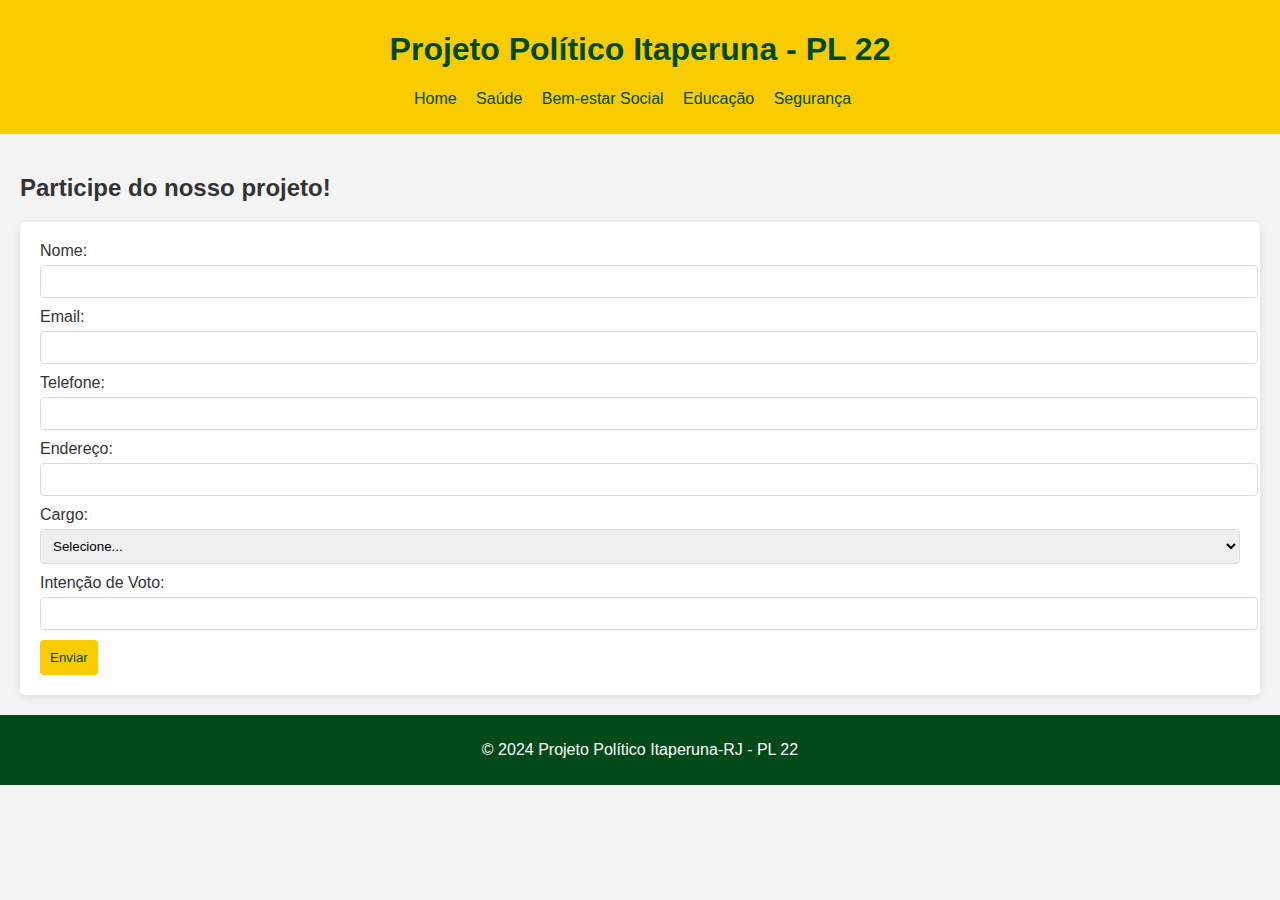
==== index.html @ 7ba593a8 "Update index.html" ====
<!DOCTYPE html>
<html lang="pt-BR">
<head>
    <meta charset="UTF-8">
    <meta name="viewport" content="width=device-width, initial-scale=1.0">
    <title>Projeto Político - Itaperuna-RJ</title>
    <link rel="stylesheet" href="styles.css">
</head>
<body>
    <header>
        <h1>Projeto Político Itaperuna - PL 22</h1>
        <nav>
            <ul>
                <li><a href="index.html">Home</a></li>
                <li><a href="saude.html">Saúde</a></li>
                <li><a href="bem-estar.html">Bem-estar Social</a></li>
                <li><a href="educacao.html">Educação</a></li>
                <li><a href="seguranca.html">Segurança</a></li>
            </ul>
        </nav>
    </header>
    <main>
        <section>
            <h2>Participe do nosso projeto!</h2>
            <form id="campaignForm" novalidate>
                <label for="nome">Nome:</label>
                <input type="text" id="nome" name="nome" required>

                <label for="email">Email:</label>
                <input type="email" id="email" name="email" required>

                <label for="telefone">Telefone:</label>
                <input type="tel" id="telefone" name="telefone" required>

                <label for="endereco">Endereço:</label>
                <input type="text" id="endereco" name="endereco" required>

                <label for="cargo">Cargo:</label>
                <select id="cargo" name="cargo" required>
                    <option value="">Selecione...</option>
                    <option value="coordenador">Coordenador</option>
                    <option value="organizador">Organizador</option>
                    <option value="panfletador">Panfletador</option>
                    <option value="outros">Outros</option>
                </select>

                <label for="intencao">Intenção de Voto:</label>
                <input type="text" id="intencao" name="intencao" required>

                <button type="submit">Enviar</button>
            </form>
        </section>
    </main>
    <footer>
        <p>&copy; 2024 Projeto Político Itaperuna-RJ - PL 22</p>
    </footer>
    <script>
    const scriptURL = 'https://api.sheetmonkey.io/form/7wx8BeiFcDt93cTxQSQR8t';
    const form = document.getElementById('campaignForm');

    form.addEventListener('submit', e => {
        e.preventDefault();

        fetch(scriptURL, { method: 'POST', body: new FormData(form) })
            .then(response => {
                console.log('Resposta da API:', response); // Log para verificar a resposta da API
                if (response.ok) {
                    alert('Dados enviados com sucesso!');
                    form.reset(); // Reseta o formulário após envio
                } else {
                    return response.text().then(text => { // Captura o texto da resposta
                        throw new Error(text);
                    });
                }
            })
            .catch(error => {
                console.error('Erro!', error.message);
                alert('Ocorreu um erro: ' + error.message); // Mostra o erro no alerta
            });
    });
    </script>
</body>
</html>
---- styles.css ----
body {
    font-family: Arial, sans-serif;
    margin: 0;
    padding: 0;
    background-color: #f4f4f4;
    color: #333;
}

header {
    background-color: #f9cc00; /* Amarelo */
    color: #004a19; /* Verde Escuro */
    padding: 10px 20px;
    text-align: center;
}

nav ul {
    list-style-type: none;
    padding: 0;
}

nav ul li {
    display: inline;
    margin-right: 15px;
}

nav ul li a {
    text-decoration: none;
    color: #004a19; /* Verde Escuro */
}

main {
    padding: 20px;
}

footer {
    background-color: #004a19; /* Verde Escuro */
    color: white;
    text-align: center;
    padding: 10px 0;
    position: relative;
    bottom: 0;
    width: 100%;
}

form {
    background-color: #fff;
    padding: 20px;
    border-radius: 5px;
    box-shadow: 0 2px 10px rgba(0, 0, 0, 0.1);
}

form label {
    display: block;
    margin-bottom: 5px;
}

form input, form select {
    width: 100%;
    padding: 8px;
    margin-bottom: 10px;
    border: 1px solid #ddd;
    border-radius: 4px;
}

form button {
    background-color: #f9cc00; /* Amarelo */
    color: #004a19; /* Verde Escuro */
    border: none;
    padding: 10px;
    cursor: pointer;
    border-radius: 4px;
}

form button:hover {
    background-color: #e0b800; /* Amarelo mais escuro */
}
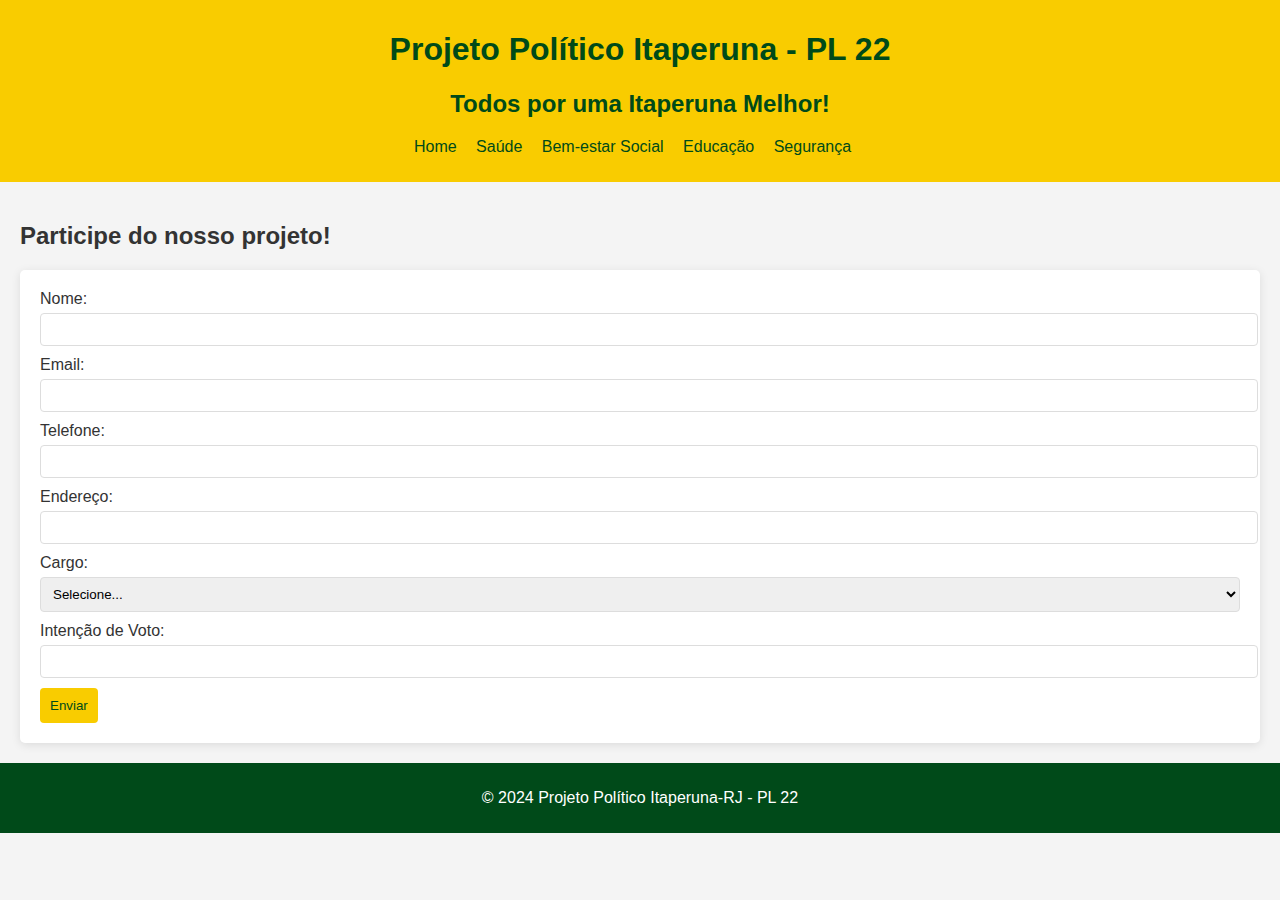
==== commit 1b918cc2: "Update index.html" ====
--- a/index.html
+++ b/index.html
@@ -9,6 +9,7 @@
 <body>
     <header>
         <h1>Projeto Político Itaperuna - PL 22</h1>
+        <h2>Todos por uma Itaperuna Melhor!</h2> <!-- Adicionando a frase aqui -->
         <nav>
             <ul>
                 <li><a href="index.html">Home</a></li>
@@ -81,3 +82,4 @@
     </script>
 </body>
 </html>
+
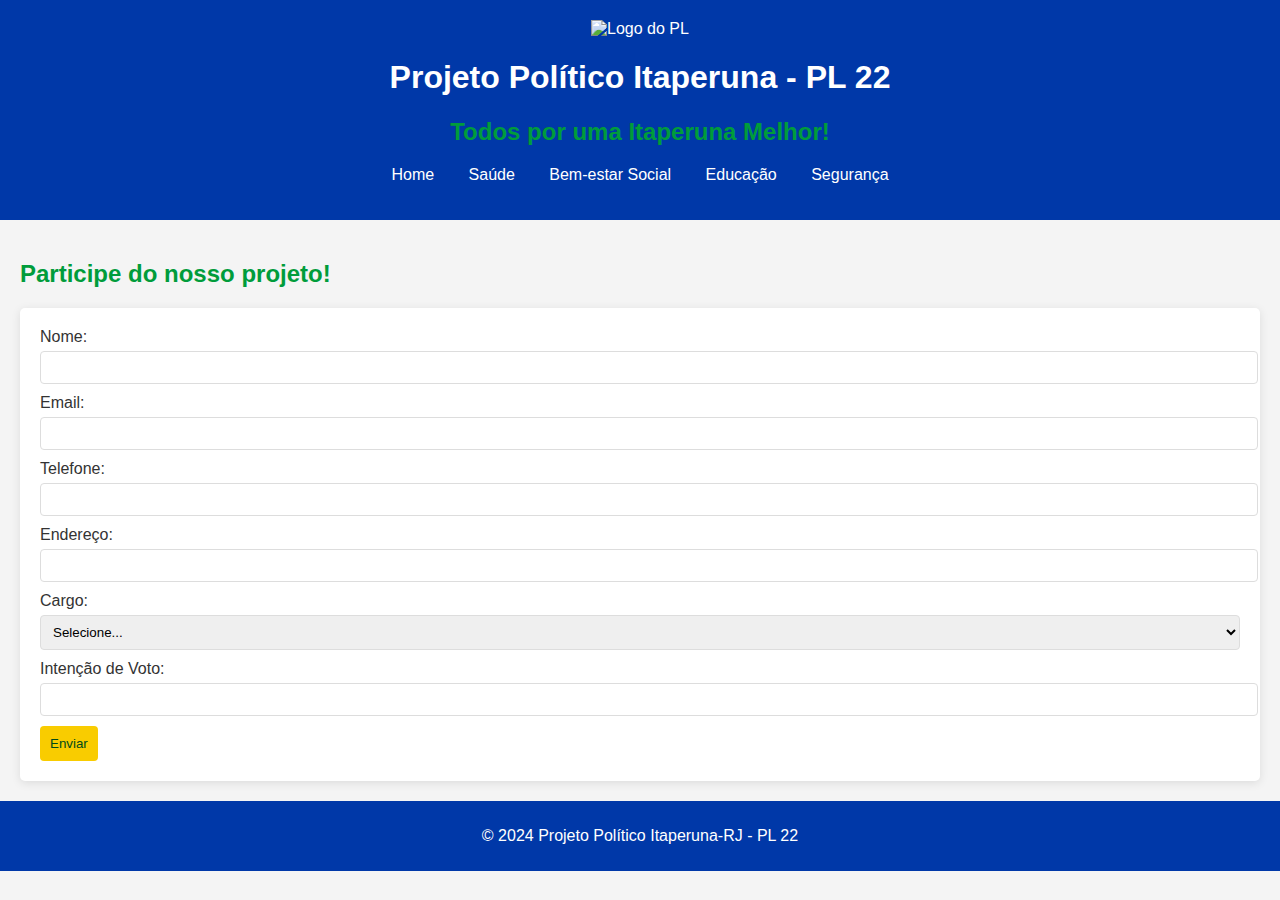
==== commit 12644b43: "Update index.html" ====
--- a/index.html
+++ b/index.html
@@ -5,11 +5,65 @@
     <meta name="viewport" content="width=device-width, initial-scale=1.0">
     <title>Projeto Político - Itaperuna-RJ</title>
     <link rel="stylesheet" href="styles.css">
+    <style>
+        body {
+            font-family: Arial, sans-serif;
+            background-color: #f4f4f4;
+            margin: 0;
+            padding: 0;
+        }
+
+        header {
+            background-color: #0038a8; /* Azul do PL */
+            color: #ffffff;
+            padding: 20px;
+            text-align: center;
+        }
+
+        header img {
+            width: 100px; /* Ajuste o tamanho da logo */
+            height: auto;
+        }
+
+        nav ul {
+            list-style: none;
+            padding: 0;
+        }
+
+        nav ul li {
+            display: inline;
+            margin: 0 15px;
+        }
+
+        nav ul li a {
+            color: #ffffff;
+            text-decoration: none;
+        }
+
+        main {
+            padding: 20px;
+        }
+
+        footer {
+            background-color: #0038a8;
+            color: #ffffff;
+            text-align: center;
+            padding: 10px 0;
+            position: relative;
+            bottom: 0;
+            width: 100%;
+        }
+
+        h2 {
+            color: #009c3b; /* Verde */
+        }
+    </style>
 </head>
 <body>
     <header>
+        <img src="logo_pl.png" alt="Logo do PL"> <!-- Logo do PL -->
         <h1>Projeto Político Itaperuna - PL 22</h1>
-        <h2>Todos por uma Itaperuna Melhor!</h2> <!-- Adicionando a frase aqui -->
+        <h2>Todos por uma Itaperuna Melhor!</h2>
         <nav>
             <ul>
                 <li><a href="index.html">Home</a></li>
@@ -83,3 +137,4 @@
 </body>
 </html>
 
+
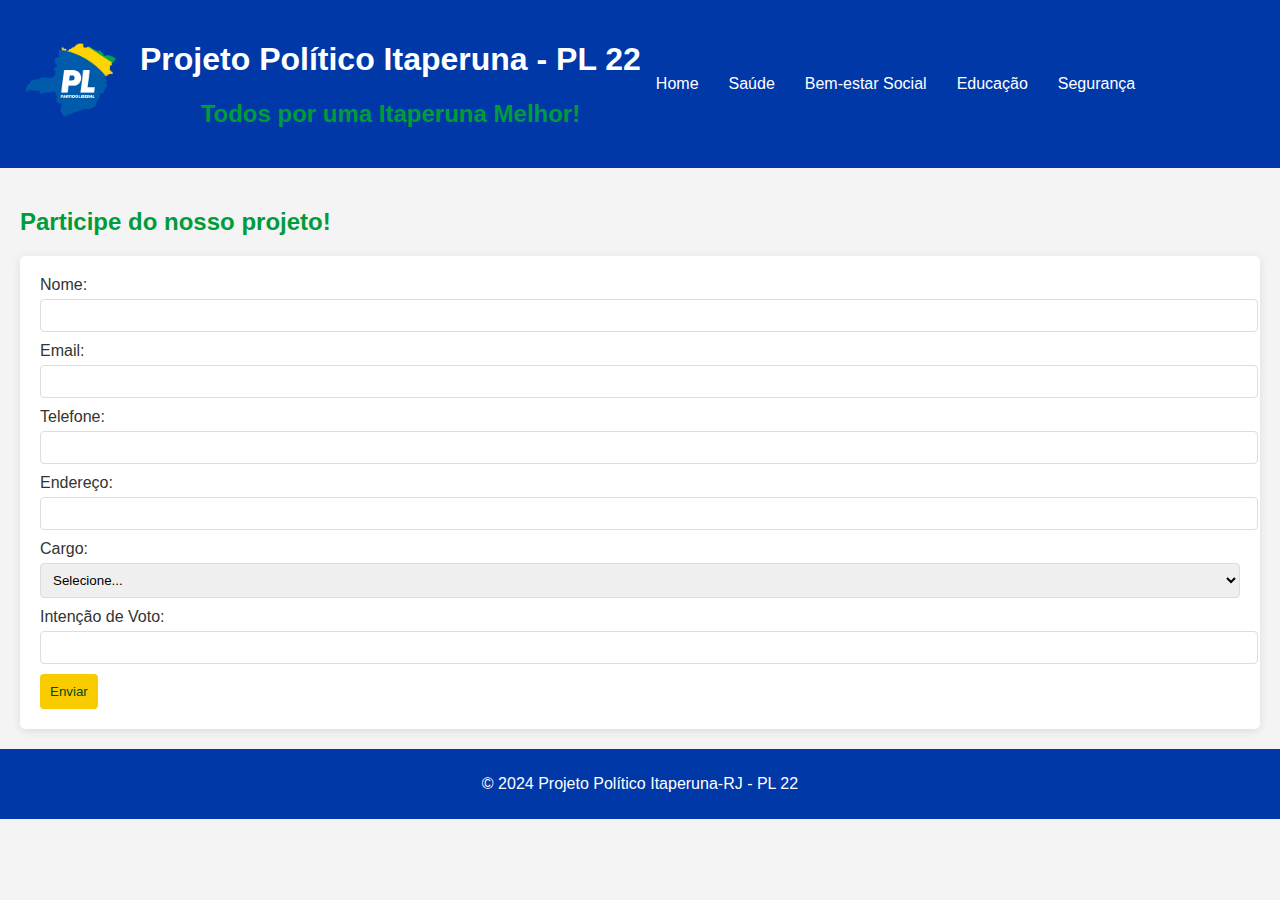
==== commit 427862c3: "Update index.html" ====
--- a/index.html
+++ b/index.html
@@ -17,21 +17,25 @@
             background-color: #0038a8; /* Azul do PL */
             color: #ffffff;
             padding: 20px;
-            text-align: center;
+            display: flex; /* Usando flexbox para alinhamento */
+            align-items: center; /* Alinha itens verticalmente */
         }
 
         header img {
             width: 100px; /* Ajuste o tamanho da logo */
             height: auto;
+            margin-right: 20px; /* Espaçamento entre a logo e o texto */
         }
 
         nav ul {
             list-style: none;
             padding: 0;
+            margin: 0;
+            display: flex; /* Usando flexbox para o menu */
+            justify-content: flex-end; /* Alinha o menu à direita */
         }
 
         nav ul li {
-            display: inline;
             margin: 0 15px;
         }
 
@@ -61,9 +65,11 @@
 </head>
 <body>
     <header>
-        <img src="logo_pl.png" alt="Logo do PL"> <!-- Logo do PL -->
-        <h1>Projeto Político Itaperuna - PL 22</h1>
-        <h2>Todos por uma Itaperuna Melhor!</h2>
+        <img src="logo_pl.png" alt="Logo do PL"> <!-- Logo do PL no canto esquerdo -->
+        <div>
+            <h1>Projeto Político Itaperuna - PL 22</h1>
+            <h2>Todos por uma Itaperuna Melhor!</h2>
+        </div>
         <nav>
             <ul>
                 <li><a href="index.html">Home</a></li>
@@ -138,3 +144,4 @@
 </html>
 
 
+
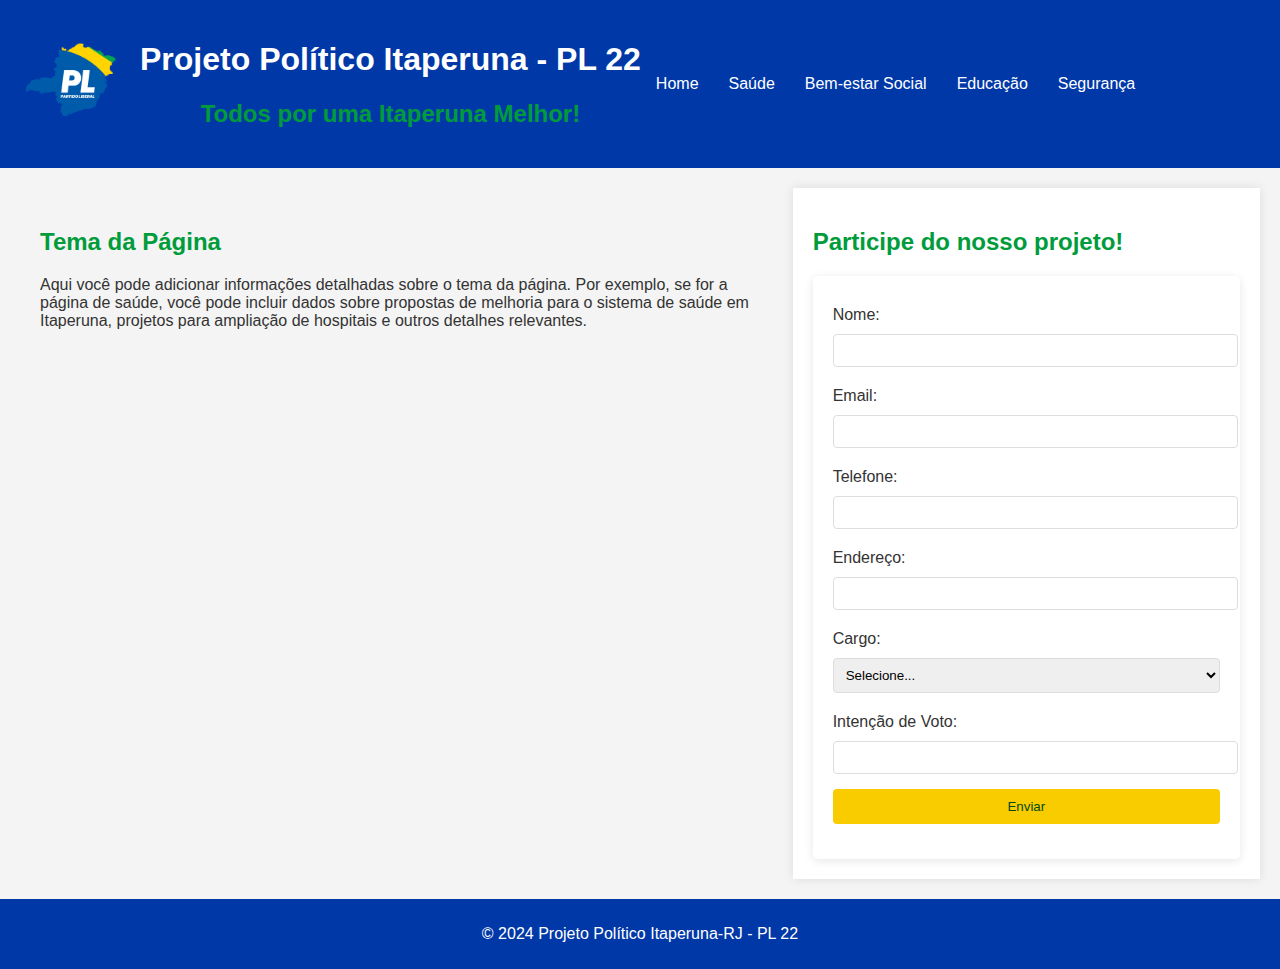
==== commit a307baad: "Update index.html" ====
--- a/index.html
+++ b/index.html
@@ -17,22 +17,22 @@
             background-color: #0038a8; /* Azul do PL */
             color: #ffffff;
             padding: 20px;
-            display: flex; /* Usando flexbox para alinhamento */
-            align-items: center; /* Alinha itens verticalmente */
+            display: flex;
+            align-items: center;
         }
 
         header img {
-            width: 100px; /* Ajuste o tamanho da logo */
+            width: 100px;
             height: auto;
-            margin-right: 20px; /* Espaçamento entre a logo e o texto */
+            margin-right: 20px;
         }
 
         nav ul {
             list-style: none;
             padding: 0;
             margin: 0;
-            display: flex; /* Usando flexbox para o menu */
-            justify-content: flex-end; /* Alinha o menu à direita */
+            display: flex;
+            justify-content: flex-end;
         }
 
         nav ul li {
@@ -44,8 +44,45 @@
             text-decoration: none;
         }
 
-        main {
+        .container {
+            display: flex;
+            justify-content: space-between;
             padding: 20px;
+        }
+
+        .info {
+            width: 60%;
+            padding: 20px;
+        }
+
+        .form-section {
+            width: 35%;
+            padding: 20px;
+            background-color: #ffffff;
+            box-shadow: 0px 0px 10px rgba(0, 0, 0, 0.1);
+        }
+
+        label {
+            display: block;
+            margin-top: 10px;
+        }
+
+        input, select, button {
+            width: 100%;
+            padding: 10px;
+            margin-top: 5px;
+            margin-bottom: 15px;
+        }
+
+        button {
+            background-color: #0038a8;
+            color: white;
+            border: none;
+            cursor: pointer;
+        }
+
+        button:hover {
+            background-color: #002d80;
         }
 
         footer {
@@ -65,7 +102,7 @@
 </head>
 <body>
     <header>
-        <img src="logo_pl.png" alt="Logo do PL"> <!-- Logo do PL no canto esquerdo -->
+        <img src="logo_pl.png" alt="Logo do PL"> <!-- Logo do PL -->
         <div>
             <h1>Projeto Político Itaperuna - PL 22</h1>
             <h2>Todos por uma Itaperuna Melhor!</h2>
@@ -80,8 +117,14 @@
             </ul>
         </nav>
     </header>
-    <main>
-        <section>
+
+    <div class="container">
+        <div class="info">
+            <h2>Tema da Página</h2>
+            <p>Aqui você pode adicionar informações detalhadas sobre o tema da página. Por exemplo, se for a página de saúde, você pode incluir dados sobre propostas de melhoria para o sistema de saúde em Itaperuna, projetos para ampliação de hospitais e outros detalhes relevantes.</p>
+        </div>
+
+        <div class="form-section">
             <h2>Participe do nosso projeto!</h2>
             <form id="campaignForm" novalidate>
                 <label for="nome">Nome:</label>
@@ -110,11 +153,13 @@
 
                 <button type="submit">Enviar</button>
             </form>
-        </section>
-    </main>
+        </div>
+    </div>
+
     <footer>
         <p>&copy; 2024 Projeto Político Itaperuna-RJ - PL 22</p>
     </footer>
+
     <script>
     const scriptURL = 'https://api.sheetmonkey.io/form/7wx8BeiFcDt93cTxQSQR8t';
     const form = document.getElementById('campaignForm');
@@ -124,19 +169,19 @@
 
         fetch(scriptURL, { method: 'POST', body: new FormData(form) })
             .then(response => {
-                console.log('Resposta da API:', response); // Log para verificar a resposta da API
+                console.log('Resposta da API:', response);
                 if (response.ok) {
                     alert('Dados enviados com sucesso!');
                     form.reset(); // Reseta o formulário após envio
                 } else {
-                    return response.text().then(text => { // Captura o texto da resposta
+                    return response.text().then(text => { 
                         throw new Error(text);
                     });
                 }
             })
             .catch(error => {
                 console.error('Erro!', error.message);
-                alert('Ocorreu um erro: ' + error.message); // Mostra o erro no alerta
+                alert('Ocorreu um erro: ' + error.message); 
             });
     });
     </script>
@@ -145,3 +190,4 @@
 
 
 
+
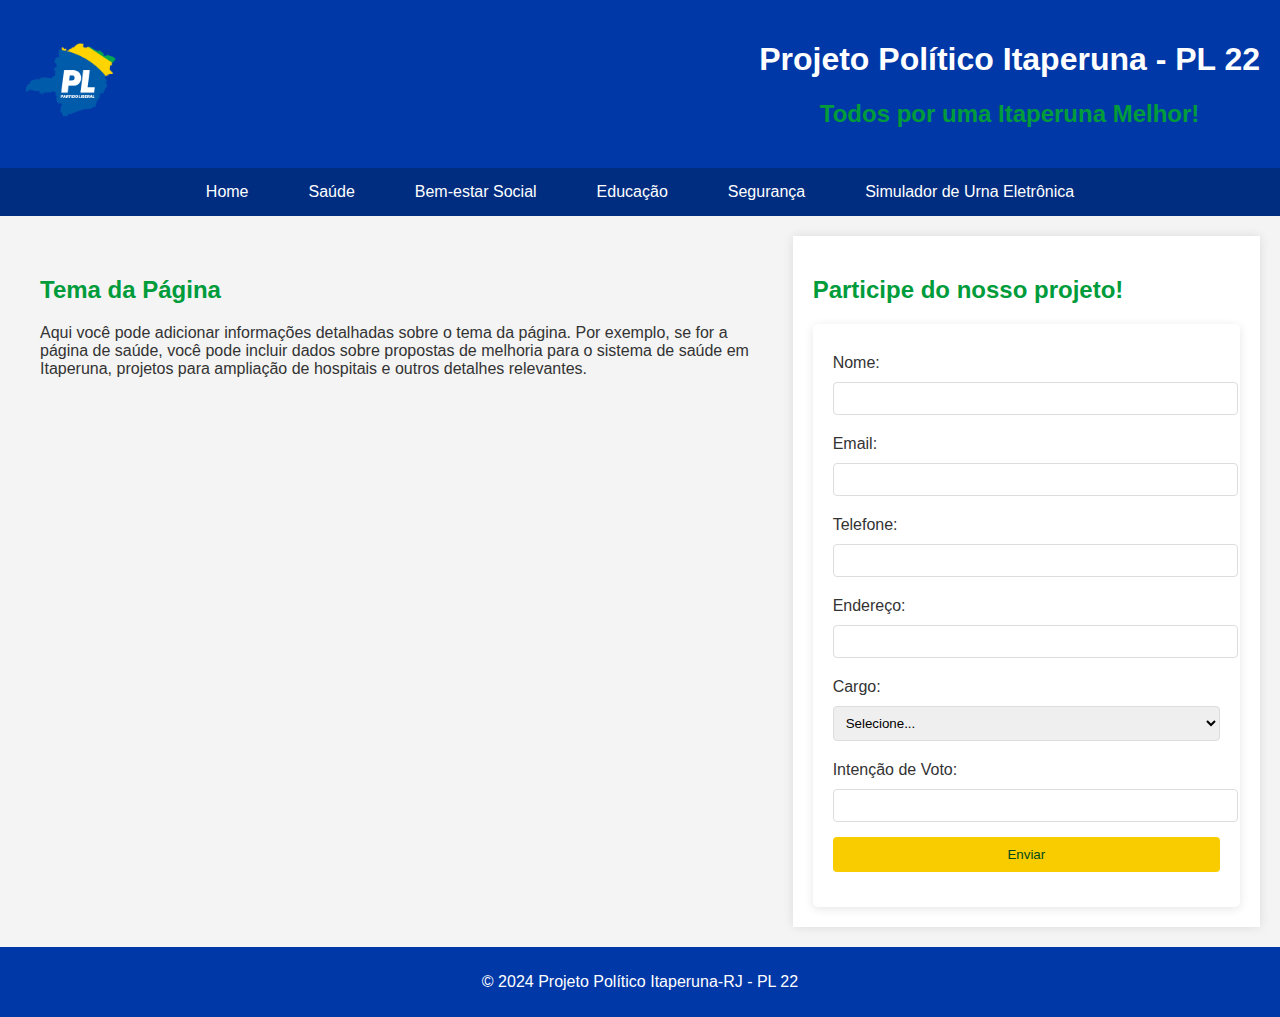
==== commit 48774c5f: "Update index.html" ====
--- a/index.html
+++ b/index.html
@@ -19,6 +19,7 @@
             padding: 20px;
             display: flex;
             align-items: center;
+            justify-content: space-between;
         }
 
         header img {
@@ -27,12 +28,17 @@
             margin-right: 20px;
         }
 
+        nav {
+            width: 100%;
+            background-color: #002d80; /* Azul mais escuro */
+        }
+
         nav ul {
             list-style: none;
+            display: flex;
+            justify-content: center;
             padding: 0;
             margin: 0;
-            display: flex;
-            justify-content: flex-end;
         }
 
         nav ul li {
@@ -42,6 +48,12 @@
         nav ul li a {
             color: #ffffff;
             text-decoration: none;
+            padding: 15px;
+            display: block;
+        }
+
+        nav ul li a:hover {
+            background-color: #0038a8;
         }
 
         .container {
@@ -107,16 +119,19 @@
             <h1>Projeto Político Itaperuna - PL 22</h1>
             <h2>Todos por uma Itaperuna Melhor!</h2>
         </div>
-        <nav>
-            <ul>
-                <li><a href="index.html">Home</a></li>
-                <li><a href="saude.html">Saúde</a></li>
-                <li><a href="bem-estar.html">Bem-estar Social</a></li>
-                <li><a href="educacao.html">Educação</a></li>
-                <li><a href="seguranca.html">Segurança</a></li>
-            </ul>
-        </nav>
     </header>
+
+    <!-- Menu Navegação -->
+    <nav>
+        <ul>
+            <li><a href="index.html">Home</a></li>
+            <li><a href="saude.html">Saúde</a></li>
+            <li><a href="bem-estar.html">Bem-estar Social</a></li>
+            <li><a href="educacao.html">Educação</a></li>
+            <li><a href="seguranca.html">Segurança</a></li>
+            <li><a href="simulador.html">Simulador de Urna Eletrônica</a></li>
+        </ul>
+    </nav>
 
     <div class="container">
         <div class="info">
@@ -191,3 +206,4 @@
 
 
 
+
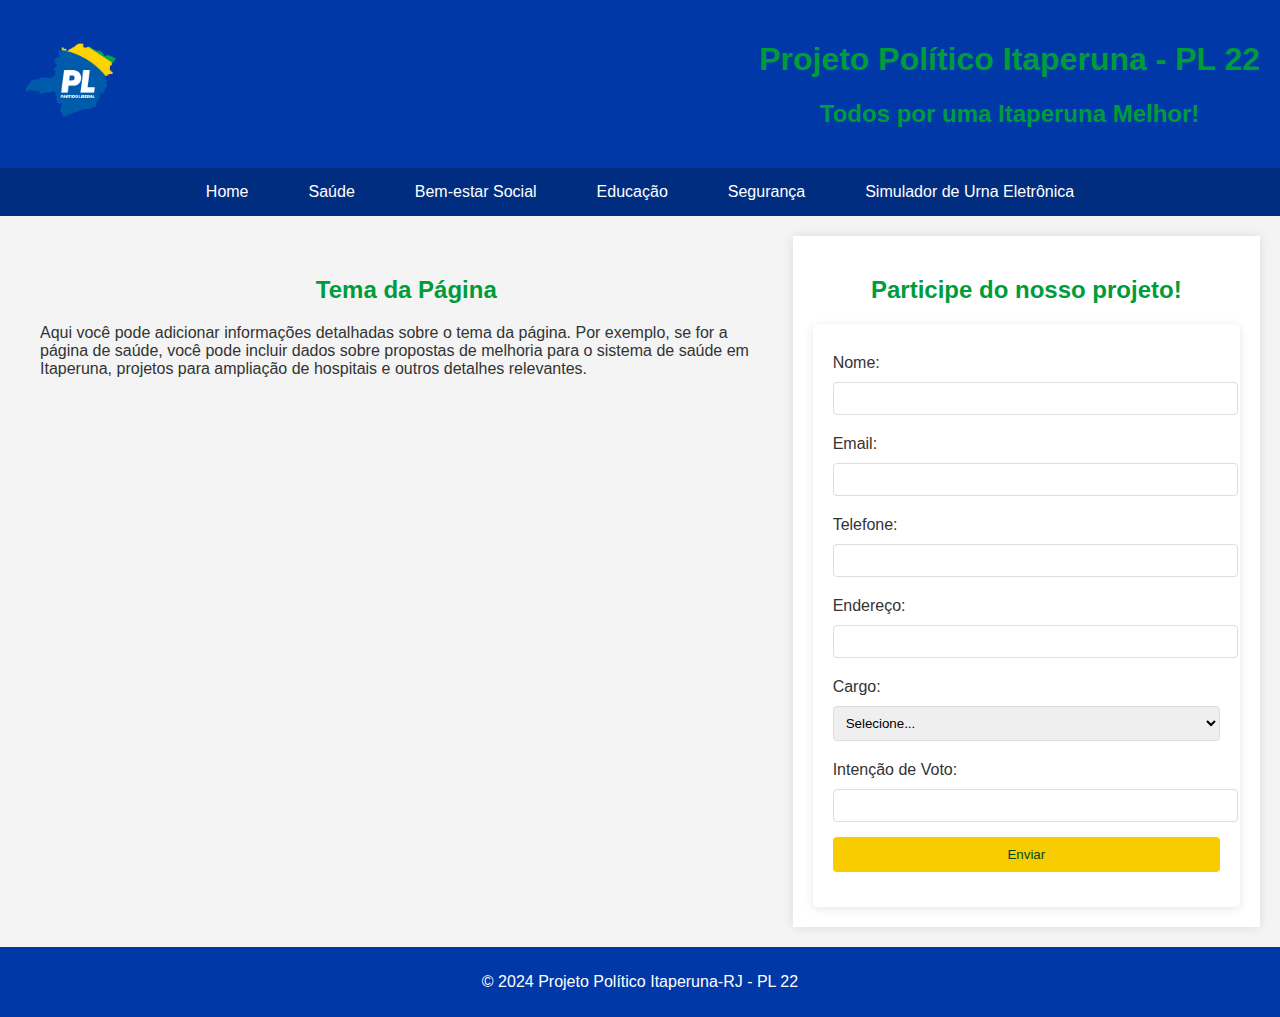
==== commit fed8016c: "Update index.html" ====
--- a/index.html
+++ b/index.html
@@ -107,8 +107,9 @@
             width: 100%;
         }
 
-        h2 {
+        h1, h2 {
             color: #009c3b; /* Verde */
+            text-align: center;
         }
     </style>
 </head>
@@ -207,3 +208,4 @@
 
 
 
+
